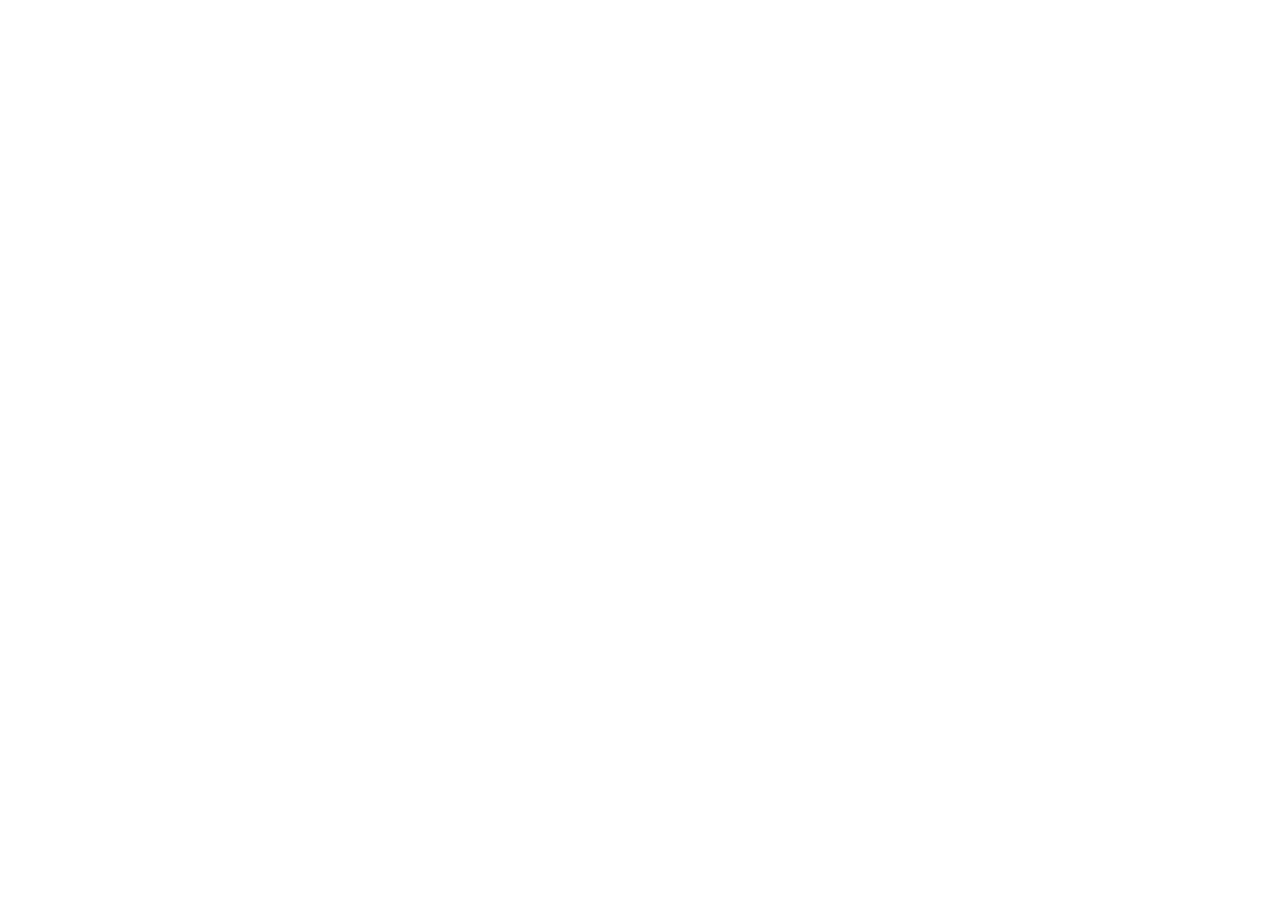
==== index.html @ 91bba105 "added index.html and basic boilerplate" ====
<!DOCTYPE html>
<html lang="en">

<head>
    <meta charset="UTF-8">
    <meta name="viewport" content="width=device-width, initial-scale=1.0">
    <title>Document</title>
</head>

<body>

    <header></header>
    <main></main>
    <footer></footer>

</body>

</html>
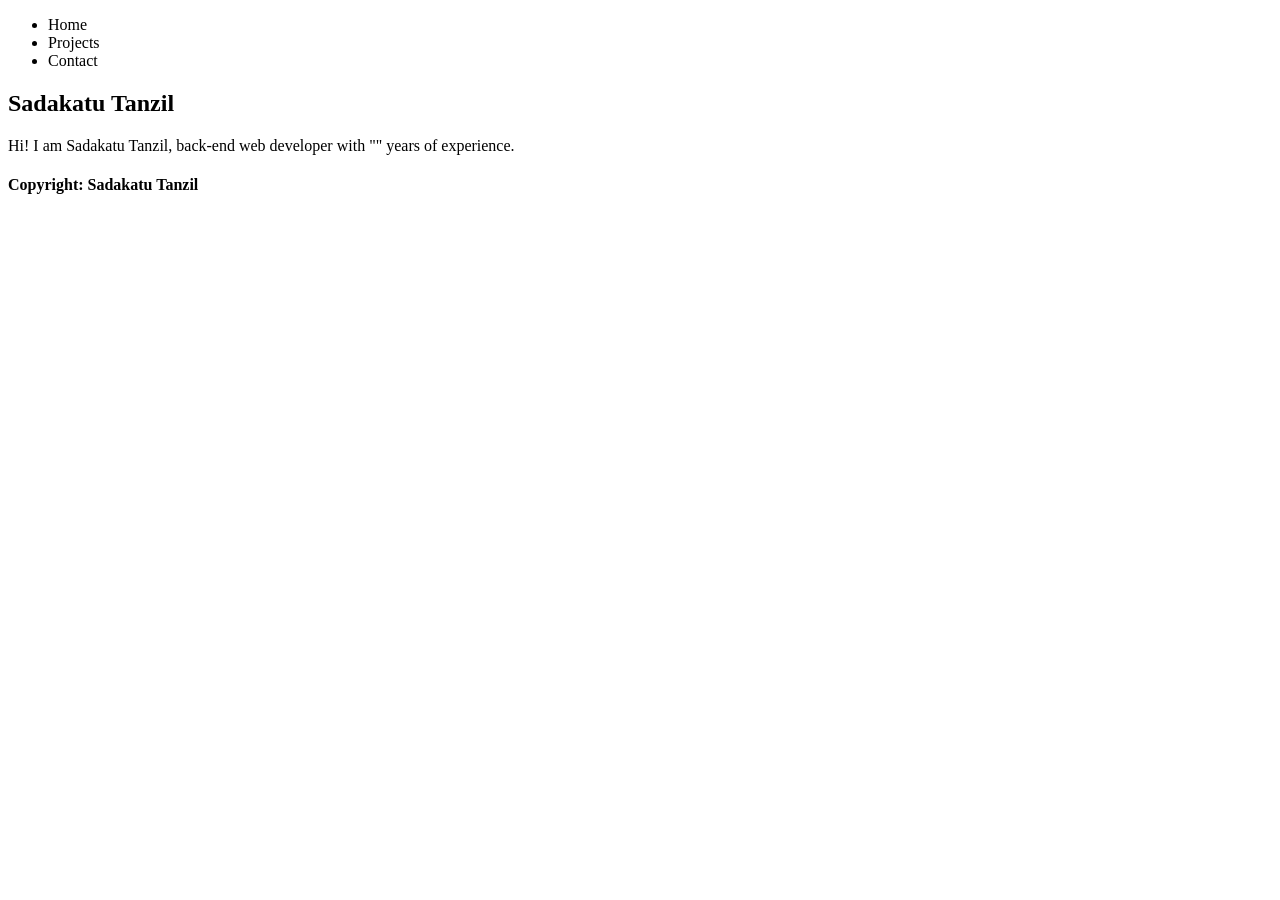
==== commit 58b24b3a: "added basic navigation-bluepring and article" ====
--- a/index.html
+++ b/index.html
@@ -4,14 +4,30 @@
 <head>
     <meta charset="UTF-8">
     <meta name="viewport" content="width=device-width, initial-scale=1.0">
-    <title>Document</title>
+    <title>Sadakatu Tanzil</title>
 </head>
 
 <body>
 
-    <header></header>
-    <main></main>
-    <footer></footer>
+    <header>
+        <ul>
+            <li>Home</li>
+            <li>Projects</li>
+            <li>Contact</li>
+        </ul>
+    </header>
+
+    <main>
+        <article>
+            <h2>Sadakatu Tanzil</h2>
+
+            <p>Hi! I am Sadakatu Tanzil, back-end web developer with "" years of experience.</p>
+        </article>
+    </main>
+
+    <footer>
+        <h4>Copyright: Sadakatu Tanzil</h4>
+    </footer>
 
 </body>
 
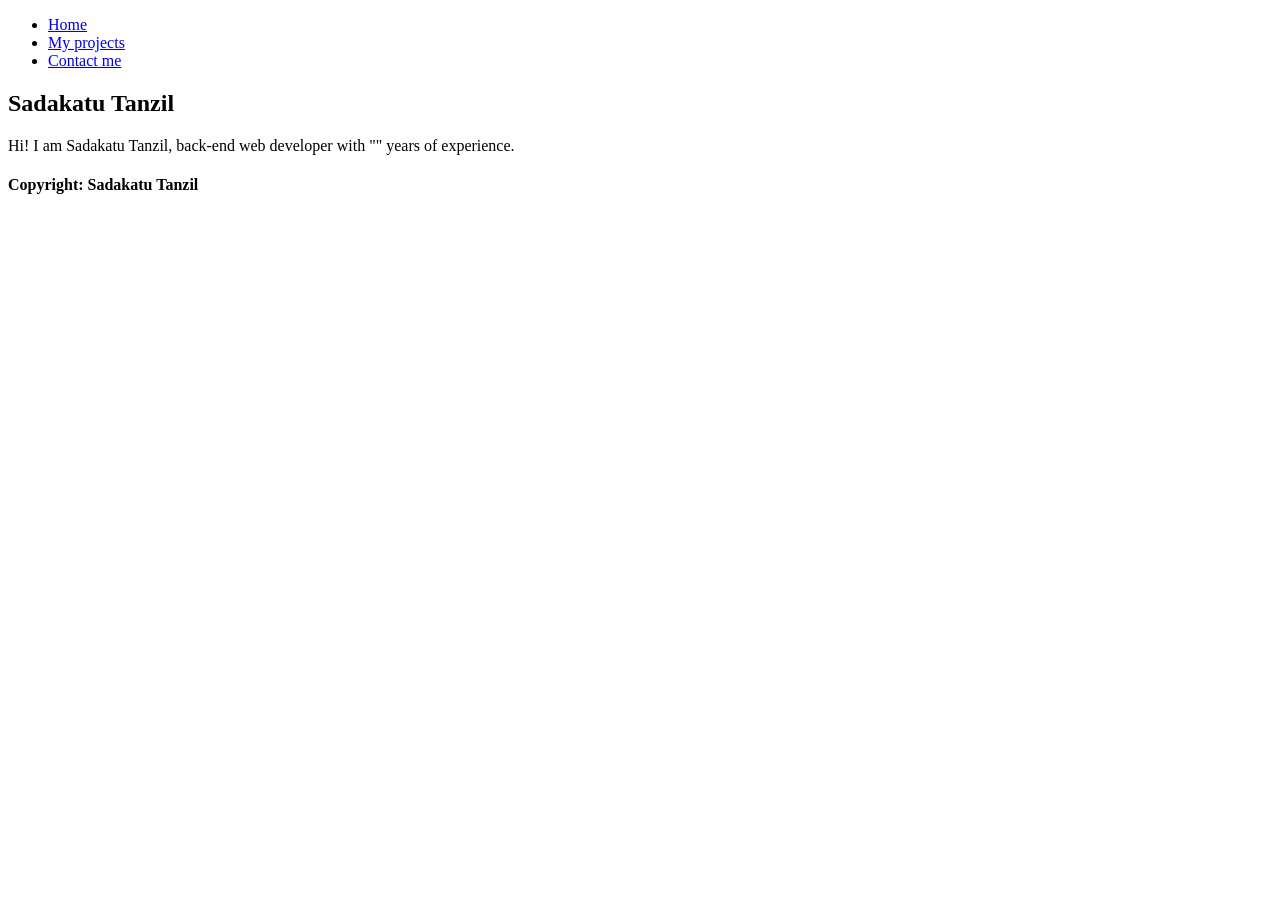
==== commit f0af2620: "added navigation links across pages" ====
--- a/index.html
+++ b/index.html
@@ -11,9 +11,9 @@
 
     <header>
         <ul>
-            <li>Home</li>
-            <li>Projects</li>
-            <li>Contact</li>
+            <li><a href="index.html">Home</a></li>
+            <li><a href="projects.html">My projects</a></li>
+            <li><a href="contact.html">Contact me</a></li>
         </ul>
     </header>
 
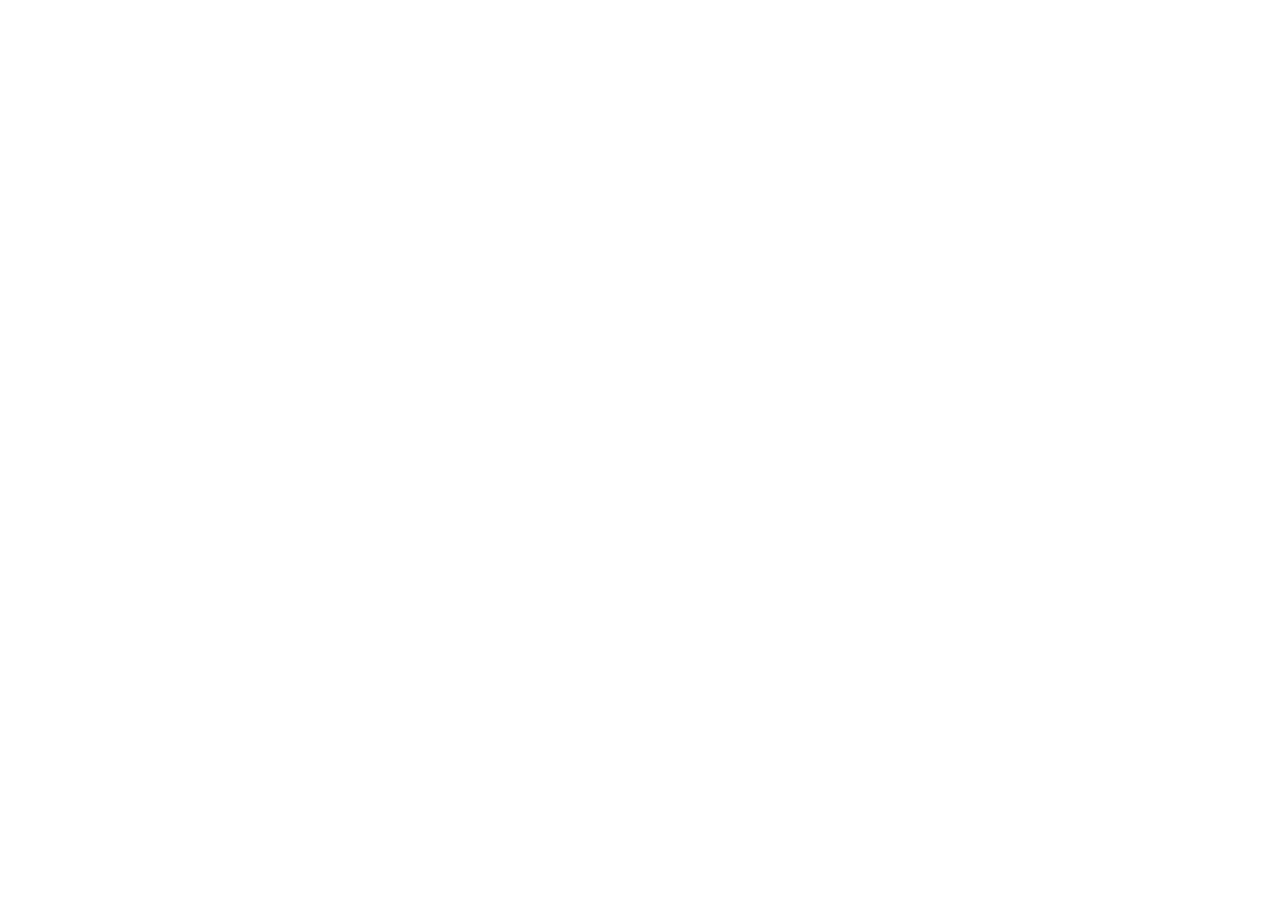
==== commit ab0eefe8: "Set up pages and boilerplates, linked js and css, added jquery cdn, add roboto google font" ====
--- a/index.html
+++ b/index.html
@@ -2,33 +2,23 @@
 <html lang="en">
 
 <head>
-    <meta charset="UTF-8">
-    <meta name="viewport" content="width=device-width, initial-scale=1.0">
-    <title>Sadakatu Tanzil</title>
+  <meta charset="UTF-8">
+  <meta name="author" content="Sadakatu Tanzil">
+  <meta name="viewport" content="width=device-width, initial-scale=1.0">
+  <title>Sadakatu Tanzil | Home</title>
+  <link rel="stylesheet" href="index.css">
+  <link rel="shortcut icon" href="resources/my-logo.png" type="image/x-icon">
+  <script src="https://ajax.googleapis.com/ajax/libs/jquery/3.7.1/jquery.min.js"></script>
+  <link rel="preconnect" href="https://fonts.googleapis.com">
+  <link rel="preconnect" href="https://fonts.gstatic.com" crossorigin>
+  <link href="https://fonts.googleapis.com/css2?family=Montserrat:ital,wght@0,100..900;1,100..900&display=swap"
+    rel="stylesheet">
 </head>
 
 <body>
+  <div class="jq"></div>
 
-    <header>
-        <ul>
-            <li><a href="index.html">Home</a></li>
-            <li><a href="projects.html">My projects</a></li>
-            <li><a href="contact.html">Contact me</a></li>
-        </ul>
-    </header>
-
-    <main>
-        <article>
-            <h2>Sadakatu Tanzil</h2>
-
-            <p>Hi! I am Sadakatu Tanzil, back-end web developer with "" years of experience.</p>
-        </article>
-    </main>
-
-    <footer>
-        <h4>Copyright: Sadakatu Tanzil</h4>
-    </footer>
-
+  <script src="index.js"></script>
 </body>
 
 </html>
--- a/index.css
+++ b/index.css
@@ -0,0 +1,13 @@
+* {
+  box-sizing: border-box;
+  font-size: 16px;
+  font-family: "Roboto";
+  margin: 0;
+  padding: 0;
+  user-select: none;
+}
+
+/* Utilities */
+.allow-select-text {
+  user-select: text;
+}
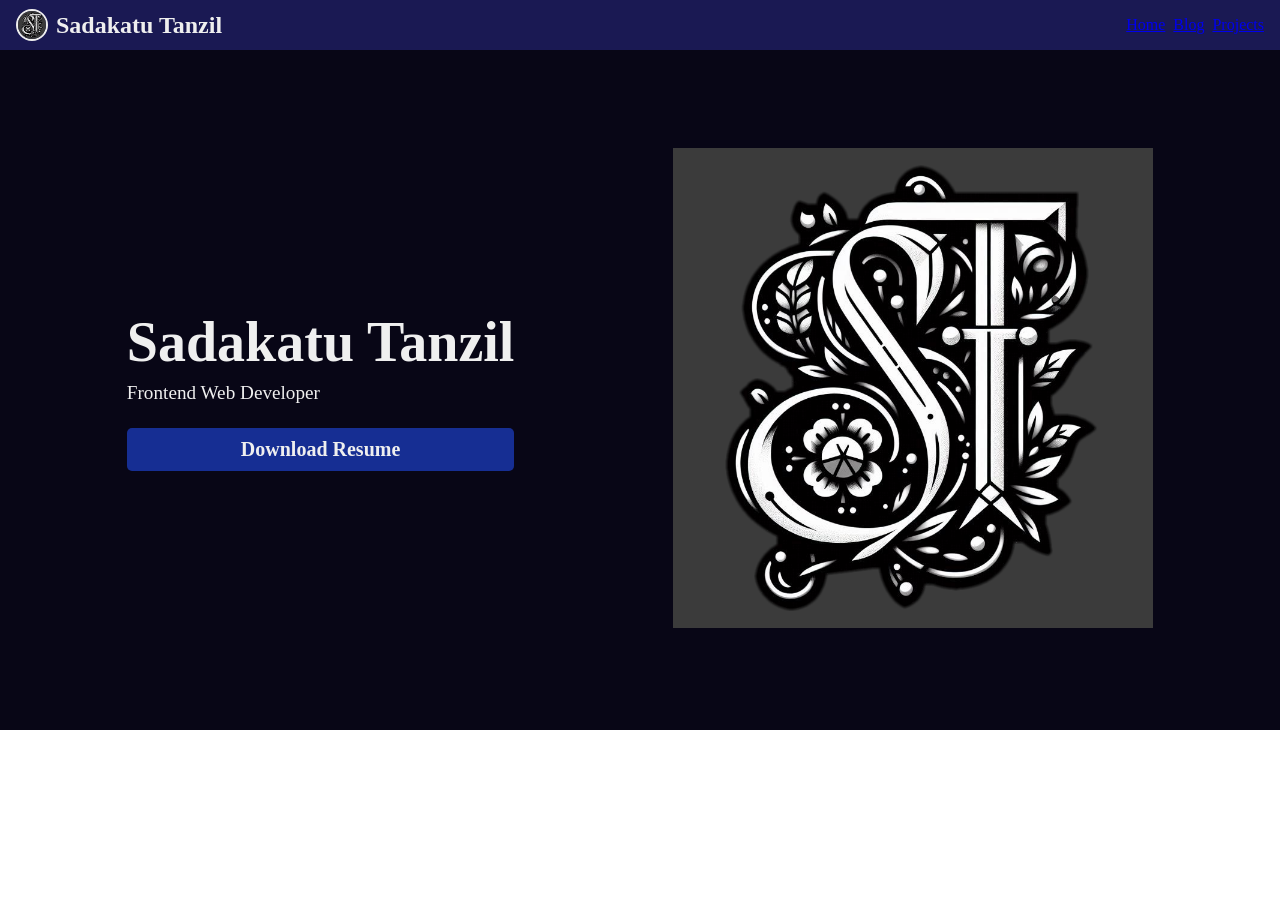
==== commit d4982087: "finished hero section minus my picture and actual pdf resume link" ====
--- a/index.html
+++ b/index.html
@@ -16,7 +16,31 @@
 </head>
 
 <body>
-  <div class="jq"></div>
+  <header class="header">
+    <div class="header__branding">
+      <img src="resources/my-logo.png" alt="" class="header__logo">
+      <span class="header__banner">Sadakatu Tanzil</span>
+    </div>
+
+    <nav class="navigation">
+      <ul class="navigation__list"></ul>
+    </nav>
+  </header>
+
+  <main>
+    <section class="hero">
+      <div class="hero__brief">
+        <h1>Sadakatu Tanzil</h1>
+        <p>Frontend Web Developer</p>
+
+        <a href="#" class="download-resume">Download Resume <span>| PDF</span></a>
+      </div>
+
+      <div class="hero__image">
+        <img src="resources/my-logo.png" alt="Sadakatu Tanzil">
+      </div>
+    </section>
+  </main>
 
   <script src="index.js"></script>
 </body>
--- a/index.css
+++ b/index.css
@@ -7,7 +7,126 @@
   user-select: none;
 }
 
+:root {
+  --color-1: #2F2FE4;
+  --color-2: #162E93;
+  --color-3: #1A1953;
+  --color-4: #080616;
+  --color-5: #efefef;
+}
+
+.header {
+  display: flex;
+  justify-content: space-between;
+  align-content: center;
+  height: 50px;
+  background-color: var(--color-3);
+  padding: 0 16px;
+  position: sticky;
+  top: 0;
+}
+
+.header__branding {
+  display: flex;
+  align-items: center;
+  gap: 8px;
+}
+
+.header__logo {
+  width: 32px;
+  height: 32px;
+  border-radius: 50%;
+  border: 2px solid var(--color-5);
+}
+
+.header__banner {
+  font-size: 1.5rem;
+  font-weight: bold;
+  color: var(--color-5);
+}
+
 /* Utilities */
 .allow-select-text {
   user-select: text;
+}
+
+.navigation {
+  display: flex;
+  align-items: center;
+}
+
+.navigation__list {
+  list-style: none;
+  display: flex;
+  gap: 8px;
+}
+
+.navigation__link {
+  text-decoration: none;
+  color: var(--color-5);
+  font-weight: bold;
+}
+
+.navigation__link:hover {
+  border-bottom: 2px solid var(--color-5);
+}
+
+.hero {
+  display: flex;
+  gap: 32px;
+  justify-content: space-evenly;
+  align-items: center;
+  min-height: 680px;
+  background-color: var(--color-4);
+  color: var(--color-5);
+}
+
+.hero__brief {
+  display: flex;
+  flex-direction: column;
+  gap: 8px;
+}
+
+.hero__brief h1 {
+  font-size: 3.5rem;
+}
+
+.hero__brief p {
+  font-size: 1.2rem;
+}
+
+.download-resume {
+  padding: 8px;
+  background-color: var(--color-2);
+  color: var(--color-5);
+  border-radius: 5px;
+  border: 2px solid transparent;
+  margin-top: 16px;
+  text-decoration: none;
+  font-weight: bold;
+  font-size: 1.25rem;
+  text-align: center;
+  transition: 0.25s;
+}
+
+.download-resume span {
+  display: none;
+}
+
+.download-resume:hover {
+  transition: 0.25s;
+  border: 2px solid var(--color-5);
+}
+
+.download-resume:hover span {
+  display: inline;
+  font-size: 1.25rem;
+}
+
+.hero__image {
+  max-width: 480px;
+}
+
+.hero__image img {
+  width: 100%;
 }
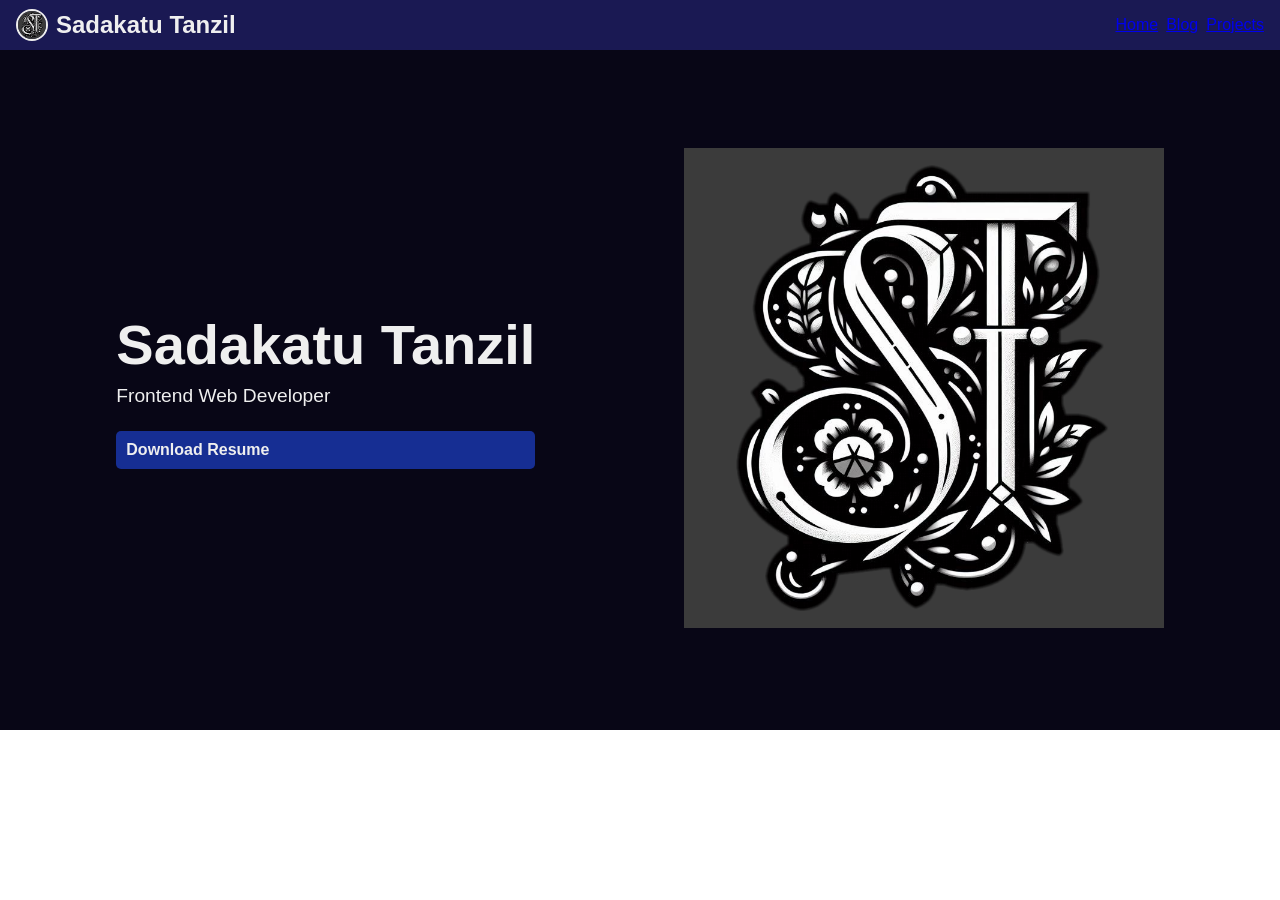
==== commit 35fb6b2a: "added new download button animation" ====
--- a/index.html
+++ b/index.html
@@ -33,7 +33,7 @@
         <h1>Sadakatu Tanzil</h1>
         <p>Frontend Web Developer</p>
 
-        <a href="#" class="download-resume">Download Resume <span>| PDF</span></a>
+        <a href="#" class="download-resume">Download Resume <span>PDF</span></a>
       </div>
 
       <div class="hero__image">
--- a/index.css
+++ b/index.css
@@ -1,7 +1,7 @@
 * {
   box-sizing: border-box;
   font-size: 16px;
-  font-family: "Roboto";
+  font-family: "Roboto", "Calibri", sans-serif;
   margin: 0;
   padding: 0;
   user-select: none;
@@ -96,6 +96,9 @@
 }
 
 .download-resume {
+  display: flex;
+  justify-content: space-between;
+  align-items: center;
   padding: 8px;
   background-color: var(--color-2);
   color: var(--color-5);
@@ -104,23 +107,25 @@
   margin-top: 16px;
   text-decoration: none;
   font-weight: bold;
-  font-size: 1.25rem;
-  text-align: center;
-  transition: 0.25s;
+  transition: 0.15s ease;
+  overflow: hidden;
+}
+
+.download-resume:hover {
+  border: 2px solid var(--color-5);
 }
 
 .download-resume span {
-  display: none;
-}
-
-.download-resume:hover {
-  transition: 0.25s;
-  border: 2px solid var(--color-5);
+  display: inline-block;
+  transform: translateY(-100px);
+  transition: 0.125s ease;
 }
 
 .download-resume:hover span {
-  display: inline;
-  font-size: 1.25rem;
+  text-align: right;
+  display: inline-block;
+  transition: 0.25s ease;
+  transform: translateY(0);
 }
 
 .hero__image {
